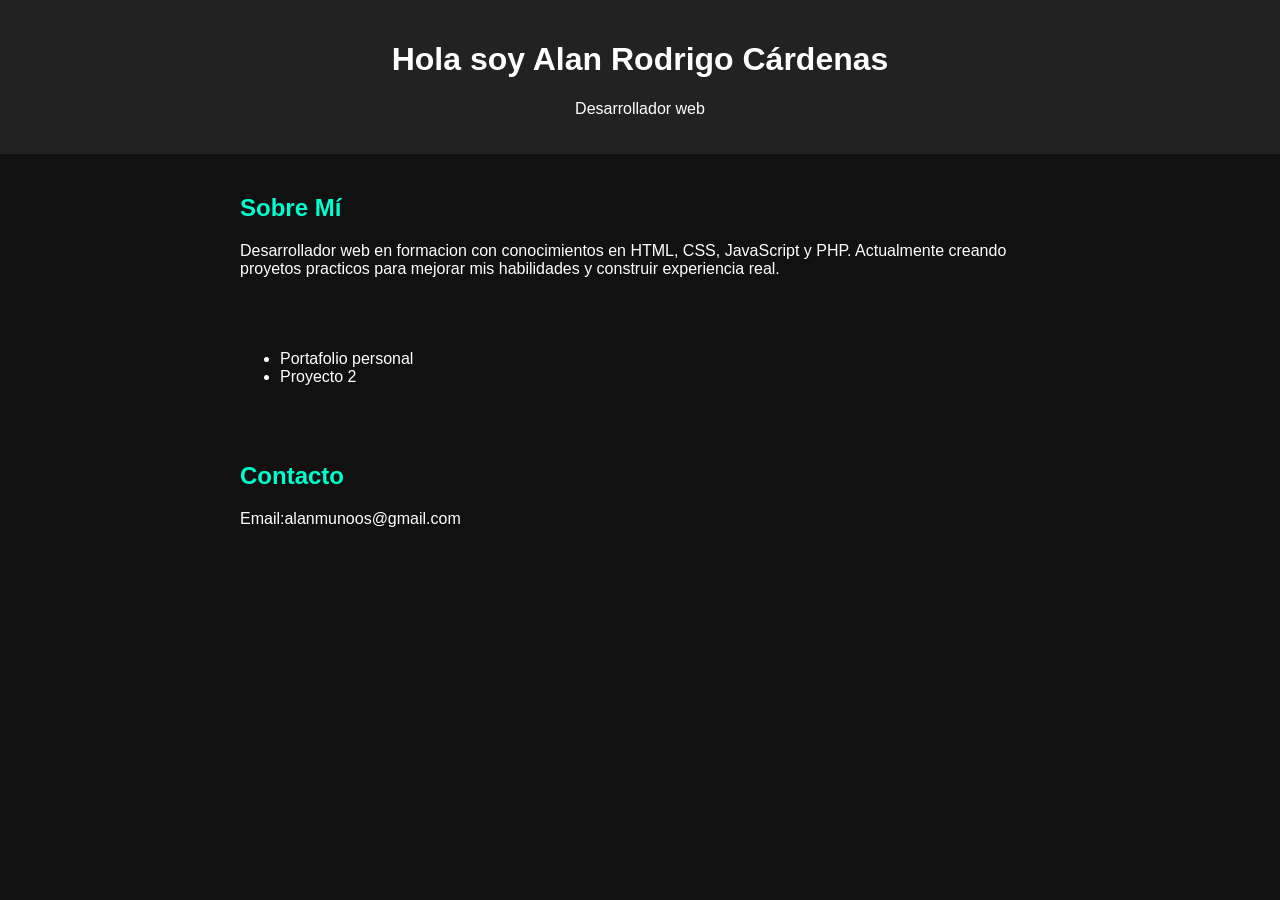
==== index.html @ d36c85eb "arreglo estructura" ====
<!DOCTYPE html>
<html lang="en">
<head>
    <meta charset="UTF-8">
    <meta name="viewport" content="width=device-width, initial-scale=1.0">
    <link rel="stylesheet" href="style.css">
    <title>Mi Portafolio</title>
</head>
<body>
    <header>
        <h1>Hola soy Alan Rodrigo Cárdenas</h1>
        <p>Desarrollador web</p>
    </header>


    <section id="sobre-mi">
        <h2>Sobre Mí</h2>
        <p>Desarrollador web en formacion con conocimientos en HTML, CSS, JavaScript y PHP. Actualmente
            creando proyetos practicos para mejorar mis habilidades y construir experiencia real.
        </p>
    </section>

    <section id="proyectos">
        <ul>
            <li>Portafolio personal</li>
            <li>Proyecto 2</li>
        </ul>
    </section>
    
    <section id="contacto">
        <h2>Contacto</h2>
        <p>Email:alanmunoos@gmail.com</p>
    </section>
</body>
</html>
---- style.css ----
body {
    font-family: Arial;
    background: #111;
    color: white;
    margin: 0;

}

header {
    background-color: #222;
    padding: 20px;
    text-align: center;
}

section {
    padding: 20px;
    max-width: 800px;
    margin: auto;
}

h2 {
    
    color: #00ffcc;
}
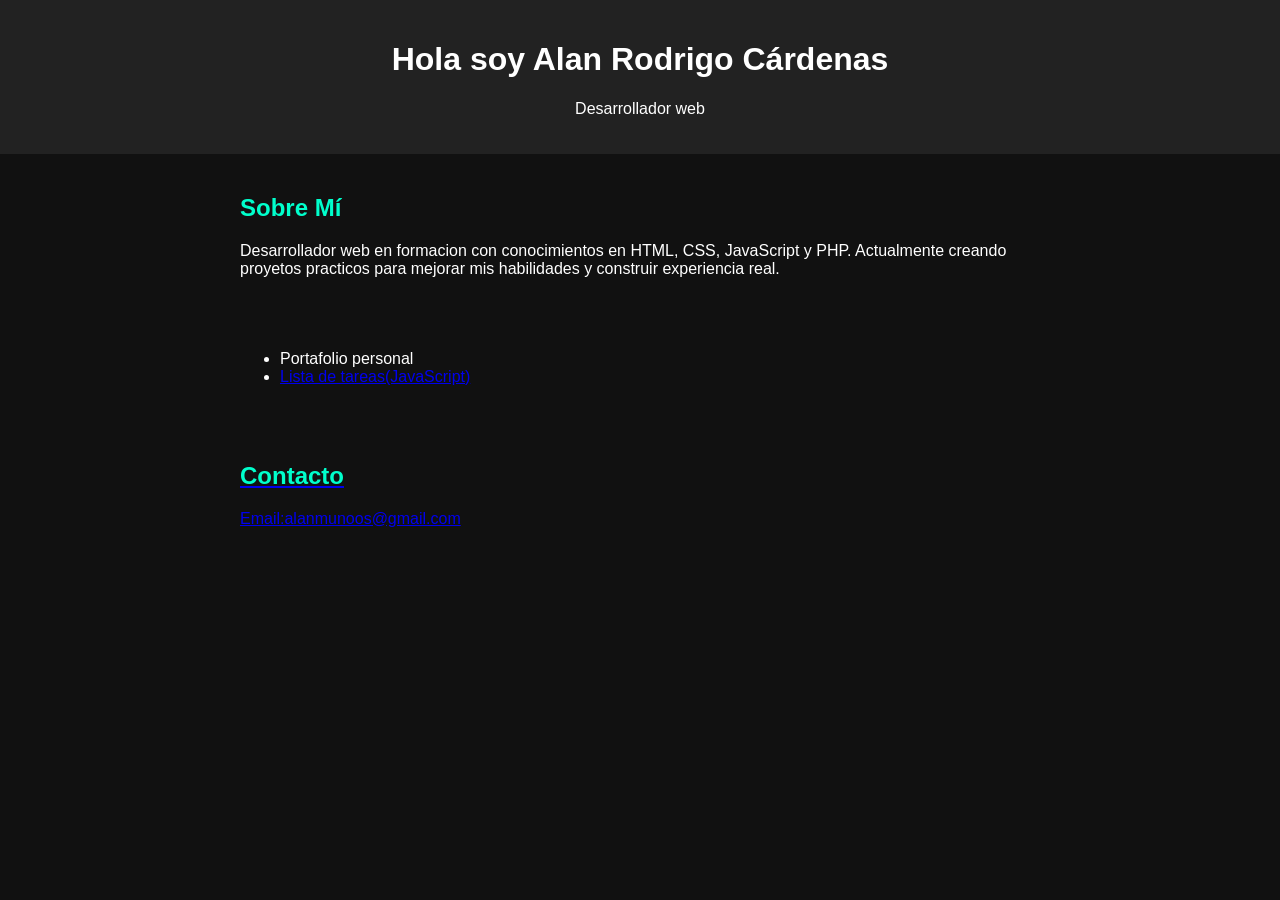
==== commit e4e07810: "Agregar todo list" ====
--- a/index.html
+++ b/index.html
@@ -23,7 +23,9 @@
     <section id="proyectos">
         <ul>
             <li>Portafolio personal</li>
-            <li>Proyecto 2</li>
+            <li>
+                <a href="Proyectos/todo-list/index.html">
+                Lista de tareas(JavaScript)</li>
         </ul>
     </section>
     
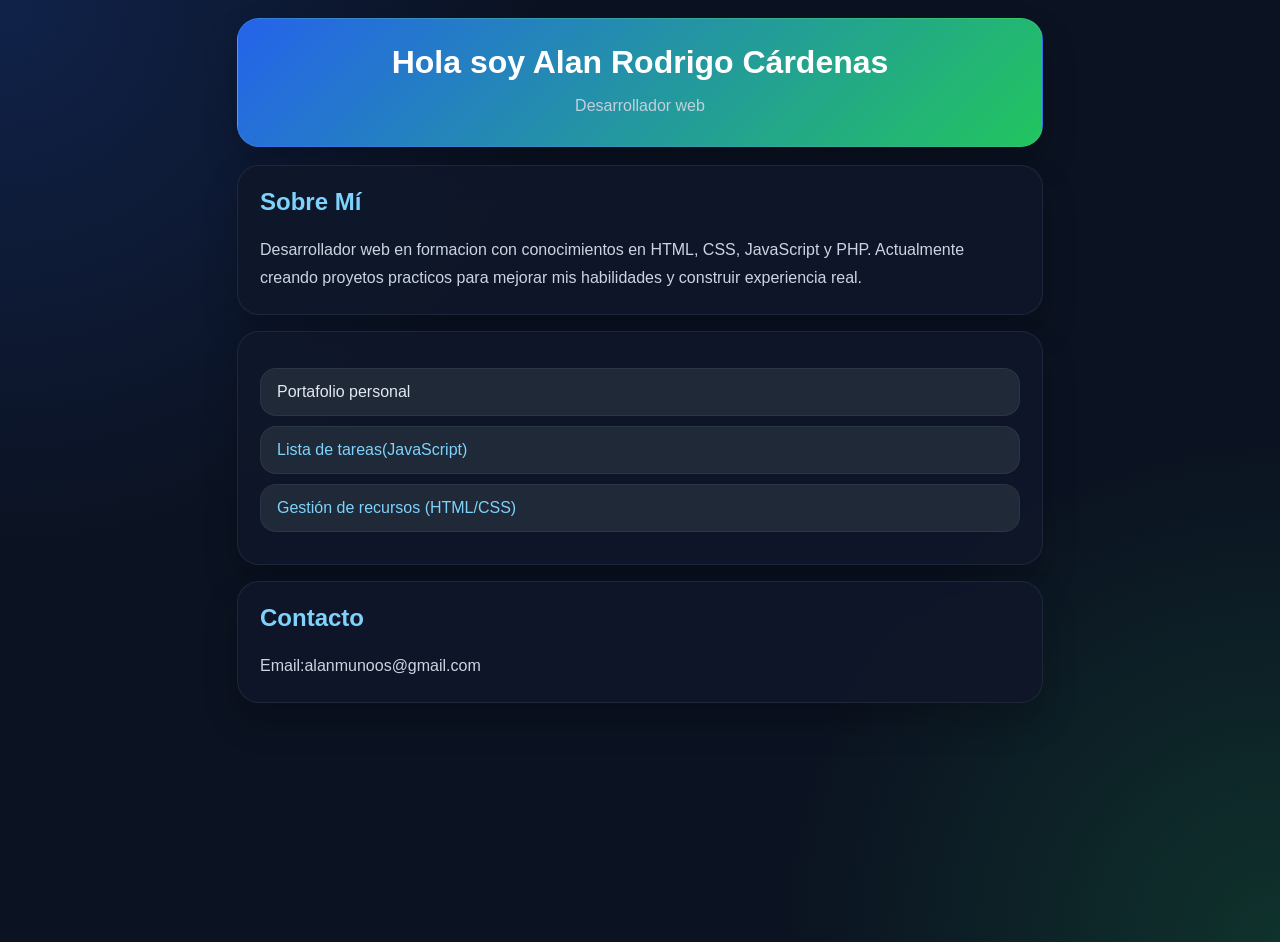
==== commit 3ead2577: "Agrege gestion de recursos" ====
--- a/index.html
+++ b/index.html
@@ -23,9 +23,16 @@
     <section id="proyectos">
         <ul>
             <li>Portafolio personal</li>
+            
             <li>
                 <a href="Proyectos/todo-list/index.html">
-                Lista de tareas(JavaScript)</li>
+                Lista de tareas(JavaScript)
+                </a>
+            </li>
+            <li>
+                <a href="Proyectos/Gestion_recursos/index.html">
+                Gestión de recursos (HTML/CSS)
+                </a>
         </ul>
     </section>
     
@@ -34,4 +41,4 @@
         <p>Email:alanmunoos@gmail.com</p>
     </section>
 </body>
-</html>+</html>
--- a/style.css
+++ b/style.css
@@ -1,24 +1,146 @@
 body {
-    font-family: Arial;
-    background: #111;
-    color: white;
+    font-family: Arial, sans-serif;
+    background: radial-gradient(circle at top left, rgba(37, 99, 235, 0.2), transparent 35%),
+                radial-gradient(circle at bottom right, rgba(34, 197, 94, 0.18), transparent 32%),
+                #0b1221;
+    color: #e2e8f0;
     margin: 0;
+    min-height: 100vh;
+    padding: 18px 12px 24px;
+}
 
+header,
+section {
+    width: 100%;
+    max-width: 760px;
+    margin: 0 auto;
+    border-radius: 22px;
+    box-shadow: 0 18px 35px rgba(0, 0, 0, 0.22);
 }
 
 header {
-    background-color: #222;
-    padding: 20px;
+    background: linear-gradient(135deg, #2563eb, #22c55e);
+    color: white;
+    padding: 26px 22px;
     text-align: center;
+    border: 1px solid rgba(255, 255, 255, 0.08);
+}
+
+h1 {
+    margin: 0;
+    font-size: 2rem;
+    line-height: 1.1;
+}
+
+header p {
+    margin: 12px 0 0;
+    font-size: 1rem;
+    opacity: 0.94;
 }
 
 section {
-    padding: 20px;
-    max-width: 800px;
-    margin: auto;
+    background: rgba(15, 23, 42, 0.95);
+    padding: 22px 22px;
+    margin-top: 18px;
+    border: 1px solid rgba(148, 163, 184, 0.12);
+}
+
+section + section {
+    margin-top: 16px;
 }
 
 h2 {
-    
-    color: #00ffcc;
-}+    margin-top: 0;
+    color: #7dd3fc;
+}
+
+p {
+    line-height: 1.75;
+    color: #cbd5e1;
+    margin: 0;
+}
+
+ul {
+    padding: 0;
+    margin: 14px 0 0;
+    list-style: none;
+}
+
+li {
+    background: #1f2937;
+    border-radius: 16px;
+    padding: 14px 16px;
+    margin-bottom: 10px;
+    border: 1px solid rgba(148, 163, 184, 0.1);
+}
+
+a {
+    color: #7dd3fc;
+    text-decoration: none;
+    display: inline-block;
+}
+
+a:hover {
+    text-decoration: underline;
+}
+
+#contacto p {
+    margin: 0;
+}
+
+@media (max-width: 640px) {
+    body {
+        padding: 14px 10px 20px;
+    }
+
+    header,
+    section {
+        border-radius: 18px;
+    }
+
+    header {
+        padding: 22px 18px;
+    }
+
+    h1 {
+        font-size: 1.7rem;
+    }
+
+    header p {
+        font-size: 0.98rem;
+    }
+
+    section {
+        padding: 18px 16px;
+    }
+
+    li {
+        padding: 12px 14px;
+    }
+}
+
+@media (max-width: 600px) {
+    body {
+        padding: 16px 12px;
+    }
+
+    header,
+    section {
+        padding: 18px 16px;
+        border-radius: 16px;
+    }
+
+    h1 {
+        font-size: 1.6rem;
+    }
+
+    header p,
+    section p,
+    li {
+        font-size: 0.95rem;
+    }
+
+    li {
+        padding: 12px 14px;
+    }
+}
